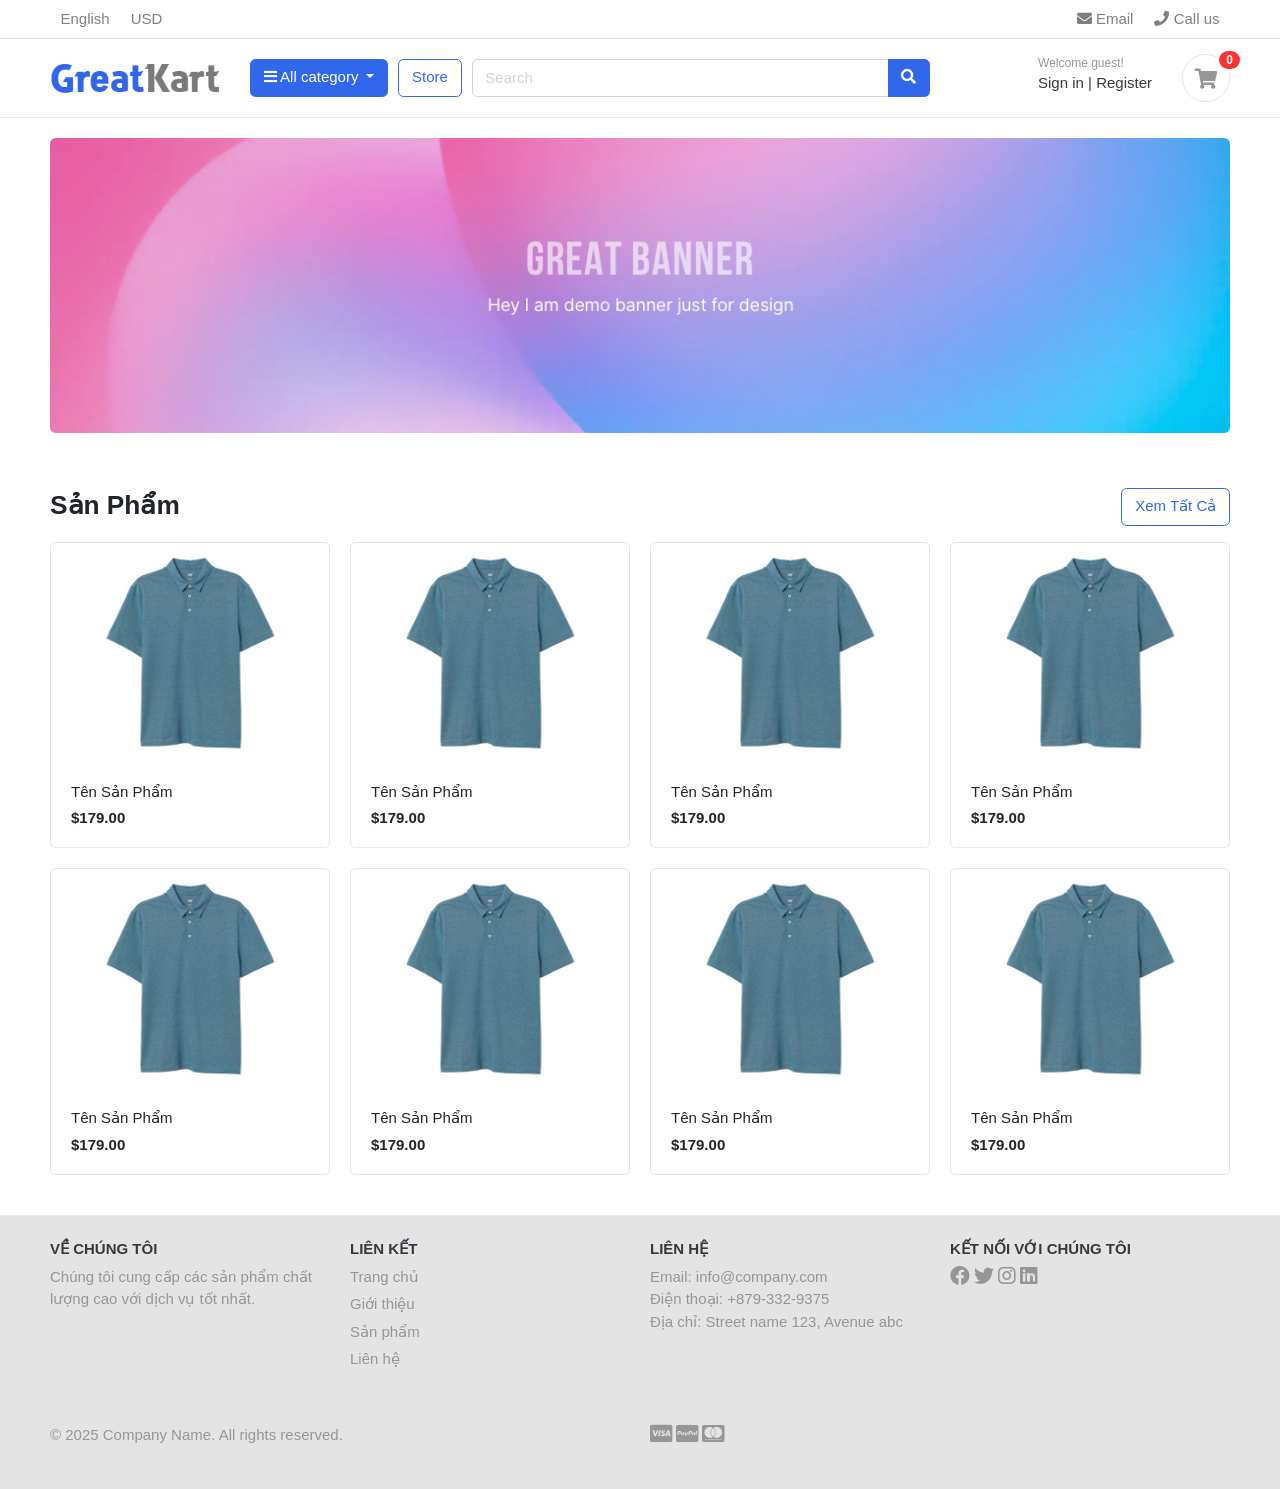
==== view-danh/index.html @ 24625db9 "1" ====
<!DOCTYPE HTML>
<html lang="en">
<head>
<meta charset="utf-8">
<meta http-equiv="pragma" content="no-cache" />
<meta http-equiv="cache-control" content="max-age=604800" />
<meta name="viewport" content="width=device-width, initial-scale=1, shrink-to-fit=no">

<title>GreatKart | One of the Biggest Online Shopping Platform</title>

<link href="images/favicon.ico" rel="shortcut icon" type="image/x-icon">

<!-- jQuery -->
<script src="js/jquery-2.0.0.min.js" type="text/javascript"></script>

<!-- Bootstrap4 files-->
<script src="js/bootstrap.bundle.min.js" type="text/javascript"></script>
<link href="css/bootstrap.css" rel="stylesheet" type="text/css"/>

<!-- Font awesome 5 -->
<link href="fonts/fontawesome/css/all.min.css" type="text/css" rel="stylesheet">

<!-- custom style -->
<link href="css/ui.css" rel="stylesheet" type="text/css"/>
<link href="css/responsive.css" rel="stylesheet" media="only screen and (max-width: 1200px)" />

<!-- custom javascript -->
<script src="js/script.js" type="text/javascript"></script>

<script type="text/javascript">
/// some script

// jquery ready start
$(document).ready(function() {
	// jQuery code

}); 
// jquery end
</script>

</head>
<body>


<header class="section-header">
<nav class="navbar p-md-0 navbar-expand-sm navbar-light border-bottom">
<div class="container">
  <button class="navbar-toggler" type="button" data-toggle="collapse" data-target="#navbarTop4" aria-controls="navbarNav" aria-expanded="false" aria-label="Toggle navigation">
    <span class="navbar-toggler-icon"></span>
  </button>
  <div class="collapse navbar-collapse" id="navbarTop4">
    <ul class="navbar-nav mr-auto">
    	<li class="nav-item dropdown">
		 	<a href="#" class="nav-link">   English </a>
		    
		</li>
		<li class="nav-item dropdown">
			<a href="#" class="nav-link"> USD </a>
		</li>
    </ul>
    <ul class="navbar-nav">
		<li><a href="#" class="nav-link"> <i class="fa fa-envelope"></i> Email </a></li>
		<li><a href="#" class="nav-link"> <i class="fa fa-phone"></i> Call us </a></li>
	</ul> <!-- list-inline //  -->
  </div> <!-- navbar-collapse .// -->
</div> <!-- container //  -->
</nav>

<section class="header-main border-bottom">
	<div class="container">
<div class="row align-items-center">
	<div class="col-lg-2 col-md-3 col-6">
		<a href="./" class="brand-wrap">
			<img class="logo" src="./images/logo.png">
		</a> <!-- brand-wrap.// -->
	</div>
	<div class="col-lg col-sm col-md col-6 flex-grow-0">
		<div class="category-wrap dropdown d-inline-block float-right">
			<button type="button" class="btn btn-primary dropdown-toggle" data-toggle="dropdown"> 
				<i class="fa fa-bars"></i> All category 
			</button>
			<div class="dropdown-menu">
				<a class="dropdown-item" href="#">Machinery / Mechanical Parts / Tools </a>
				<a class="dropdown-item" href="#">Consumer Electronics / Home Appliances </a>
				<a class="dropdown-item" href="#">Auto / Transportation</a>
				<a class="dropdown-item" href="#">Apparel / Textiles / Timepieces </a>
				<a class="dropdown-item" href="#">Home & Garden / Construction / Lights </a>
				<a class="dropdown-item" href="#">Beauty & Personal Care / Health </a> 
			</div>
		</div>  <!-- category-wrap.// -->
	</div> <!-- col.// -->
	<a href="./store.html" class="btn btn-outline-primary">Store</a>
	<div class="col-lg  col-md-6 col-sm-12 col">
		<form action="#" class="search">
			<div class="input-group w-100">
			    <input type="text" class="form-control" style="width:60%;" placeholder="Search">
			    
			    <div class="input-group-append">
			      <button class="btn btn-primary" type="submit">
			        <i class="fa fa-search"></i>
			      </button>
			    </div>
		    </div>
		</form> <!-- search-wrap .end// -->
	</div> <!-- col.// -->
	<div class="col-lg-3 col-sm-6 col-8 order-2 order-lg-3">
				<div class="d-flex justify-content-end mb-3 mb-lg-0">
					<div class="widget-header">
						<small class="title text-muted">Welcome guest!</small>
						<div> 
							<a href="./signin.html">Sign in</a> <span class="dark-transp"> | </span>
							<a href="./register.html"> Register</a>
						</div>
					</div>
					<a href="./cart.html" class="widget-header pl-3 ml-3">
						<div class="icon icon-sm rounded-circle border"><i class="fa fa-shopping-cart"></i></div>
						<span class="badge badge-pill badge-danger notify">0</span>
					</a>
				</div> <!-- widgets-wrap.// -->
			</div> <!-- col.// -->
</div> <!-- row.// -->
	</div> <!-- container.// -->
</section> <!-- header-main .// -->




</header> <!-- section-header.// -->


<!-- ========================= SECTION MAIN ========================= -->
<section class="section-intro padding-y-sm">
<div class="container">

<div class="intro-banner-wrap">
	<img src="images/banners/1.jpg" class="img-fluid rounded">
</div>

</div> <!-- container //  -->
</section>
<!-- ========================= SECTION MAIN END// ========================= -->

<!-- ========================= SECTION  ========================= -->
<section class="section-name padding-y-sm">
<div class="container">

<header class="section-heading">
	<a href="./store.html" class="btn btn-outline-primary float-right">Xem Tất Cả</a>
	<h3 class="section-title">Sản Phẩm</h3>
</header><!-- sect-heading -->

	
<div class="row">
	<div class="col-md-3">
		<div class="card card-product-grid">
			<a href="./product-detail.html" class="img-wrap"> <img src="images/items/1.jpg"> </a>
			<figcaption class="info-wrap">
				<a href="./product-detail.html" class="title">Tên Sản Phẩm</a>
				<div class="price mt-1">$179.00</div> <!-- price-wrap.// -->
			</figcaption>
		</div>
	</div> <!-- col.// -->
	<div class="col-md-3">
		<div class="card card-product-grid">
			<a href="./product-detail.html" class="img-wrap"> <img src="images/items/1.jpg"> </a>
			<figcaption class="info-wrap">
				<a href="./product-detail.html" class="title">Tên Sản Phẩm</a>
				<div class="price mt-1">$179.00</div> <!-- price-wrap.// -->
			</figcaption>
		</div>
	</div> <!-- col.// -->
	<div class="col-md-3">
		<div class="card card-product-grid">
			<a href="./product-detail.html" class="img-wrap"> <img src="images/items/1.jpg"> </a>
			<figcaption class="info-wrap">
				<a href="./product-detail.html" class="title">Tên Sản Phẩm</a>
				<div class="price mt-1">$179.00</div> <!-- price-wrap.// -->
			</figcaption>
		</div>
	</div> <!-- col.// -->
	<div class="col-md-3">
		<div class="card card-product-grid">
			<a href="./product-detail.html" class="img-wrap"> <img src="images/items/1.jpg"> </a>
			<figcaption class="info-wrap">
				<a href="./product-detail.html" class="title">Tên Sản Phẩm</a>
				<div class="price mt-1">$179.00</div> <!-- price-wrap.// -->
			</figcaption>
		</div>
	</div> <!-- col.// -->
	<div class="col-md-3">
		<div class="card card-product-grid">
			<a href="./product-detail.html" class="img-wrap"> <img src="images/items/1.jpg"> </a>
			<figcaption class="info-wrap">
				<a href="./product-detail.html" class="title">Tên Sản Phẩm</a>
				<div class="price mt-1">$179.00</div> <!-- price-wrap.// -->
			</figcaption>
		</div>
	</div> <!-- col.// -->
	<div class="col-md-3">
		<div class="card card-product-grid">
			<a href="./product-detail.html" class="img-wrap"> <img src="images/items/1.jpg"> </a>
			<figcaption class="info-wrap">
				<a href="./product-detail.html" class="title">Tên Sản Phẩm</a>
				<div class="price mt-1">$179.00</div> <!-- price-wrap.// -->
			</figcaption>
		</div>
	</div> <!-- col.// -->
	<div class="col-md-3">
		<div class="card card-product-grid">
			<a href="./product-detail.html" class="img-wrap"> <img src="images/items/1.jpg"> </a>
			<figcaption class="info-wrap">
				<a href="./product-detail.html" class="title">Tên Sản Phẩm</a>
				<div class="price mt-1">$179.00</div> <!-- price-wrap.// -->
			</figcaption>
		</div>
	</div> <!-- col.// -->
	<div class="col-md-3">
		<div class="card card-product-grid">
			<a href="./product-detail.html" class="img-wrap"> <img src="images/items/1.jpg"> </a>
			<figcaption class="info-wrap">
				<a href="./product-detail.html" class="title">Tên Sản Phẩm</a>
				<div class="price mt-1">$179.00</div> <!-- price-wrap.// -->
			</figcaption>
		</div>
	</div> <!-- col.// -->
</div> <!-- row.// -->

</div><!-- container // -->
</section>
<!-- ========================= SECTION  END// ========================= -->
<!-- ========================= FOOTER ========================= -->
	<footer class="section-footer border-top bg-light py-4">
    <div class="container">
        <div class="row">
            <!-- Cột giới thiệu -->
            <div class="col-md-3">
                <h6 class="text-uppercase">Về chúng tôi</h6>
                <p class="text-muted">Chúng tôi cung cấp các sản phẩm chất lượng cao với dịch vụ tốt nhất.</p>
            </div>
            <!-- Cột liên kết -->
            <div class="col-md-3">
                <h6 class="text-uppercase">Liên kết</h6>
                <ul class="list-unstyled">
                    <li><a href="#" class="text-muted">Trang chủ</a></li>
                    <li><a href="#" class="text-muted">Giới thiệu</a></li>
                    <li><a href="#" class="text-muted">Sản phẩm</a></li>
                    <li><a href="#" class="text-muted">Liên hệ</a></li>
                </ul>
            </div>
            <!-- Cột liên hệ -->
            <div class="col-md-3">
                <h6 class="text-uppercase">Liên hệ</h6>
                <p class="text-muted">
                    Email: info@company.com <br>
                    Điện thoại: +879-332-9375 <br>
                    Địa chỉ: Street name 123, Avenue abc
                </p>
            </div>
            <!-- Cột mạng xã hội -->
            <div class="col-md-3">
                <h6 class="text-uppercase">Kết nối với chúng tôi</h6>
                <a href="#" class="text-muted me-3"><i class="fab fa-facebook fa-lg"></i></a>
                <a href="#" class="text-muted me-3"><i class="fab fa-twitter fa-lg"></i></a>
                <a href="#" class="text-muted me-3"><i class="fab fa-instagram fa-lg"></i></a>
                <a href="#" class="text-muted"><i class="fab fa-linkedin fa-lg"></i></a>
            </div>
        </div>

        <section class="footer-bottom border-top row mt-4 pt-3">
            <div class="col-md-6">
                <p class="text-muted mb-0"> &copy; 2025 Company Name. All rights reserved. </p>
            </div>
            <div class="col-md-6 text-md-end text-muted">
                <i class="fab fa-lg fa-cc-visa"></i>
                <i class="fab fa-lg fa-cc-paypal"></i>
                <i class="fab fa-lg fa-cc-mastercard"></i>
            </div>
        </section>
    </div>
</footer>

<!-- ========================= FOOTER END // ========================= -->

</body>
</html>
---- view-danh/css/ui.css ----
@charset "UTF-8";
/* ==== BASE STYLES ====*/
/* ==================== GLOBAL STYLES ======================= */
@import url("https://rsms.me/inter/inter.css");
html {
  font-family: "Inter", sans-serif;
  font-size: 15px;
}

/* ========================
INCLUDE STYLES AND COMPONENTS
===================== */
/* ================== HELPERS  =================== */
a:hover {
  text-decoration: none;
}

.img-wrap {
  text-align: center;
  display: block;
}
.img-wrap img {
  max-width: 100%;
}

.icon-wrap {
  text-align: center;
  display: inline-block;
}

.price-wrap {
  letter-spacing: -0.7px;
}

.content-body {
  flex: 1 1 auto;
  padding: 2rem 2.3rem;
}

/* =================  DEFINED VARIABLES =================== */
.icon-xs, .icon-sm, .icon-md, .icon-lg {
  display: inline-block;
  text-align: center;
  flex-shrink: 0;
  flex-grow: 0;
}

.icon-xs {
  width: 32px;
  height: 32px;
  line-height: 32px !important;
  font-size: 16px;
}

.icon-sm {
  width: 48px;
  height: 48px;
  line-height: 48px !important;
  font-size: 20px;
}

.icon-md {
  width: 60px;
  height: 60px;
  line-height: 60px !important;
  font-size: 28px;
}

.icon-lg {
  width: 96px;
  height: 96px;
  line-height: 96px !important;
  font-size: 42px;
}

.img-xs, .img-sm, .img-md, .img-lg {
  -o-object-fit: cover;
     object-fit: cover;
  flex-shrink: 0;
  flex-grow: 0;
}

.img-xs {
  width: 40px;
  height: 40px;
}

.img-sm {
  width: 80px;
  height: 80px;
}

.img-md {
  width: 140px;
  height: 140px;
}

.img-lg {
  width: 250px;
  height: 250px;
}

.center-xy {
  top: 50%;
  left: 50%;
  position: absolute;
  transform: translate(-50%, -50%);
}

.center-y {
  top: 50%;
  position: absolute;
  transform: translateY(-50%);
}

.center-x {
  left: 50%;
  position: absolute;
  transform: translateX(-50%);
}

.vh-100 {
  height: 100vh;
}

.overflow-h {
  overflow: hidden;
}

.flip-h {
  transform: scaleX(-1);
}

.opacity {
  opacity: 0.5;
}

[class*=hover-] {
  transition: 0.5s;
}

.hover-bg:hover {
  background: #3167eb;
  /* For browsers that do not support gradients */
  /* For Safari 5.1 to 6.0 */
  /* For Opera 11.1 to 12.0 */
  /* For Firefox 3.6 to 15 */
  background: linear-gradient(to bottom right, #3167eb, #3167eb);
  /* Standard syntax */
  transition: 0.5s;
}

.hover-zoom:hover {
  transition: 0.5s;
  transform: scaleX(1);
}

/* ============== spacing ============== */
.padding-y {
  padding-top: 40px;
  padding-bottom: 40px;
}

.padding-top {
  padding-top: 40px;
}

.padding-bottom {
  padding-bottom: 40px;
}

.padding-y-lg {
  padding-top: 80px;
  padding-bottom: 80px;
}

.padding-top-lg {
  padding-top: 80px;
}

.padding-bottom-lg {
  padding-bottom: 80px;
}

.padding-y-sm {
  padding-top: 20px;
  padding-bottom: 20px;
}

.padding-top-sm {
  padding-top: 20px;
}

.padding-bottom-sm {
  padding-bottom: 20px;
}

.relative {
  position: relative;
}

.absolute {
  position: absolute;
}

var {
  font-style: normal;
}

figure {
  margin-bottom: 0;
}

.form-noborder input, .form-noborder select, .form-noborder .btn {
  border: 0;
}
.form-noborder select.form-control-lg:not([size]):not([multiple]) {
  height: 2.875rem;
}

/* all clearfix */
article:after,
.form-group:after {
  display: block;
  clear: both;
  content: "";
}

/* -------------------- small grid gutter --------------------- */
.row-sm {
  margin-right: -7px;
  margin-left: -7px;
  display: flex;
  flex-wrap: wrap;
}

.row-sm > [class^=col] {
  padding-left: 7px;
  padding-right: 7px;
}

.bg {
  background-color: #f8f9fa;
}

.bg-white {
  background-color: #fff;
}

.bg-orange {
  background-color: #ff9017;
}

.bg-green {
  background-color: #00b517;
}

.bg-blue {
  background-color: #3167eb;
}

.bg-red {
  background-color: #fa3434;
}

.bg-gradient-blue {
  background: rgba(33, 37, 41, 0.4);
  /* For browsers that do not support gradients */
  /* For Safari 5.1 to 6.0 */
  /* For Opera 11.1 to 12.0 */
  /* For Firefox 3.6 to 15 */
  background: linear-gradient(to bottom right, rgba(49, 103, 235, 0.9), rgba(33, 37, 41, 0.4));
  /* Standard syntax */
  transition: 0.5s;
}

.bg-gradient-green {
  background: rgba(33, 37, 41, 0.4);
  /* For browsers that do not support gradients */
  /* For Safari 5.1 to 6.0 */
  /* For Opera 11.1 to 12.0 */
  /* For Firefox 3.6 to 15 */
  background: linear-gradient(to bottom right, rgba(0, 181, 23, 0.9), rgba(33, 37, 41, 0.4));
  /* Standard syntax */
  transition: 0.5s;
}

.bg-gradient-orange {
  background: rgba(33, 37, 41, 0.4);
  /* For browsers that do not support gradients */
  /* For Safari 5.1 to 6.0 */
  /* For Opera 11.1 to 12.0 */
  /* For Firefox 3.6 to 15 */
  background: linear-gradient(to bottom right, rgba(255, 144, 23, 0.9), rgba(33, 37, 41, 0.4));
  /* Standard syntax */
  transition: 0.5s;
}

.bg-gradient-red {
  background: rgba(33, 37, 41, 0.4);
  /* For browsers that do not support gradients */
  /* For Safari 5.1 to 6.0 */
  /* For Opera 11.1 to 12.0 */
  /* For Firefox 3.6 to 15 */
  background: linear-gradient(to bottom right, rgba(250, 52, 52, 0.9), rgba(33, 37, 41, 0.4));
  /* Standard syntax */
  transition: 0.5s;
}

.bg-gradient-pink {
  background: rgba(33, 37, 41, 0.4);
  /* For browsers that do not support gradients */
  /* For Safari 5.1 to 6.0 */
  /* For Opera 11.1 to 12.0 */
  /* For Firefox 3.6 to 15 */
  background: linear-gradient(to bottom right, rgba(232, 62, 140, 0.9), rgba(33, 37, 41, 0.4));
  /* Standard syntax */
  transition: 0.5s;
}

.bg-pattern {
  background-image: url(../images/banners/bg-pattern.svg), linear-gradient(135deg, #3167eb, #545454);
  background-size: cover, auto;
  background-repeat: no-repeat, repeat;
  background-position: 0px 0px, 50% 50%;
}

.bg-img {
  overflow: hidden;
  background-color: #ddd;
  background-image: linear-gradient(135deg, rgba(49, 103, 235, 0.8), rgba(84, 84, 84, 0.9)), url("../images/banners/bg-cpu.jpg");
  background-position: 0px 0px, 50% 50%;
  background-size: auto cover;
}

.overlay-gradient {
  position: relative;
}
.overlay-gradient:before {
  position: absolute;
  content: "";
  display: block;
  top: 0;
  left: 0;
  right: 0;
  bottom: 0;
  opacity: 0.6;
  transition: 0.5s;
  background: aqua;
  /* For browsers that do not support gradients */
  /* For Safari 5.1 to 6.0 */
  /* For Opera 11.1 to 12.0 */
  /* For Firefox 3.6 to 15 */
  background: linear-gradient(to bottom right, #3167eb, aqua);
  /* Standard syntax */
}
.overlay-gradient:hover:before {
  opacity: 0.9;
}

/* --------------------- titles ---------------------- */
.section-heading {
  margin-bottom: 20px;
  margin-top: 15px;
}

.section-title {
  color: #212529;
}

.title-text {
  margin-top: 30px;
  margin-bottom: 10px;
  font-weight: bold;
  color: #212529;
}

.title-page {
  color: #212529;
}

.text-lg {
  font-size: 1.3rem;
}

.b {
  font-weight: 600;
}

.white {
  color: #fff;
}

.dark {
  color: #212529;
}

.black {
  color: #000;
}

p:last-child {
  margin-bottom: 0;
}

/* ==================  title helpers ================ */
.rtl {
  direction: rtl;
}

.ltr {
  direction: ltr;
}

/* ================== SECTIONS =================== */
/* ================== header main ==================  */
.header-top-light .nav-link {
  color: #969696;
}
.header-top-light .nav-link:hover {
  color: #212529;
}

.header-main {
  position: relative;
  padding-top: 1rem;
  padding-bottom: 1rem;
}

.brand-wrap .logo, .navbar-brand .logo {
  margin-right: 7px;
  max-height: 42px;
  display: inline-block;
}

.navbar-main .nav-link {
  font-weight: 500;
  color: #1c1c1c;
}
.navbar-main .nav-link:hover {
  color: #666;
}

.widget-header {
  display: inline-block;
  vertical-align: middle;
  position: relative;
}
.widget-header a {
  color: #343a40;
}
.widget-header a:hover {
  color: #3167eb;
}
.widget-header i {
  color: #969696;
}
.widget-header form {
  min-width: 280px;
}
.widget-header .title {
  display: block;
}
.widget-header .notify {
  position: absolute;
  top: -3px;
  right: -10px;
}
.widget-header:hover i {
  color: #3167eb;
}

/* desktop only */
/* desktop only .end */
/* ================ SECTION-FOOTER ==================  */
.section-footer ul li {
  margin-bottom: 5px;
}
.section-footer ul a {
  color: inherit;
}
.section-footer ul a:hover {
  color: #3167eb;
}
.section-footer .logo-footer {
  height: 40px;
}
.section-footer .title {
  font-weight: 600;
  margin-bottom: 16px;
  color: #212529;
}

.footer-bottom {
  padding-top: 20px;
  padding-bottom: 20px;
}

.footer-copyright {
  padding-top: 20px;
  padding-bottom: 20px;
}

/* ================== COMPONENTS =================== */
/* ================ OWL SLIDER BANNER ================ */
.slider-banner-owl .owl-nav .owl-prev, .slider-banner-owl .owl-nav .owl-next {
  padding: 16px 7px;
  color: #FFF;
  display: inline-block;
  background-color: rgba(0, 0, 0, 0.3);
  position: absolute;
  z-index: 9;
  position: absolute;
}
.slider-banner-owl .owl-nav .owl-prev {
  left: 0;
}
.slider-banner-owl .owl-nav .owl-next {
  right: 0;
}
.slider-banner-owl .item-slide img {
  width: 100%;
  -o-object-fit: cover;
     object-fit: cover;
}

.slider-banner-slick .slick-prev, .slider-banner-slick .slick-next {
  padding: 18px 7px;
  color: #FFF;
  display: inline-block;
  background-color: rgba(0, 0, 0, 0.3);
  position: absolute;
  z-index: 9;
  position: absolute;
}
.slider-banner-slick .slick-prev:before, .slider-banner-slick .slick-next:before {
  display: none;
}
.slider-banner-slick .slick-prev {
  left: 0;
}
.slider-banner-slick .slick-next {
  right: 0;
}
.slider-banner-slick .item-slide img {
  min-width: 100%;
  min-height: 100%;
  -o-object-fit: cover;
     object-fit: cover;
}

.btn-facebook {
  background-color: #405D9D;
  color: #fff;
}
.btn-facebook:hover {
  color: #fff;
}

.btn-instagram {
  background-color: #E52D27;
  color: #fff;
}
.btn-instagram:hover {
  color: #fff;
}

.btn-youtube {
  background-color: #C8046C;
  color: #fff;
}
.btn-youtube:hover {
  color: #fff;
}

.btn-twitter {
  background-color: #42AEEC;
  color: #fff;
}
.btn-twitter:hover {
  color: #fff;
}

.btn-google {
  background-color: #ff7575;
  color: #fff;
}
.btn-google:hover {
  color: #fff;
}

.btn-icon {
  width: calc(1.5em + 0.9rem + 2px);
  text-align: center;
  padding-left: 0;
  padding-right: 0;
}
.btn-icon i {
  line-height: 1;
}

.btn-light {
  background-color: #fff;
  border-color: #e4e4e4;
}
.btn-light i {
  color: #969696;
}
.btn-light:hover {
  background-color: #fff;
  border-color: #989898;
}

.btn .text + i {
  margin-left: 10px;
}
.btn i + .text {
  margin-left: 10px;
}

.itemside {
  position: relative;
  display: flex;
  width: 100%;
}
.itemside .aside {
  position: relative;
  flex-shrink: 0;
}
.itemside .info {
  padding-left: 15px;
  padding-right: 7px;
}
.itemside p {
  margin-bottom: 0;
}
.itemside .title {
  display: block;
  margin-bottom: 5px;
  color: #212529;
}
.itemside a.title:hover {
  color: #3167eb;
}

a.itemside {
  color: initial;
}

.items-bordered-wrap .itemside:not(:last-child) {
  border-bottom: 1px solid #e4e4e4;
  padding-bottom: 10px;
  margin-bottom: 10px;
}

.itemlist {
  padding: 20px;
  border-bottom: 1px solid #eee;
}

.list-inline {
  margin-bottom: 0;
}

.list-inline-item {
  vertical-align: middle;
}

/* --------- description list --------*/
dl[class=row] {
  margin-bottom: 0;
}
[class*=dlist-] {
  margin-bottom: 5px;
}
[class*=dlist-] dd {
  margin-bottom: 0;
}

.dlist-inline dt, .dlist-inline dd {
  display: inline-block;
}

.dlist-align {
  display: flex;
}
.dlist-align dt {
  width: 150px;
  word-wrap: break-word;
  font-weight: normal;
}
.dlist-align dd {
  flex-grow: 1;
}

/* -------------------- list.row--------------------- */
ul.row, ul.row-sm {
  list-style: none;
  padding: 0;
}

/* ================= lists ================= */
[class*=list-] li:after {
  visibility: hidden;
  display: block;
  content: "";
  overflow: hidden;
  height: 0;
  clear: both;
}

.list-icon {
  list-style: none;
  padding-left: 0;
}
.list-icon li {
  margin-bottom: 7px;
  position: relative;
  padding-left: 30px;
}
.list-icon .icon {
  width: 22px;
  margin-right: 15px;
  vertical-align: middle;
  text-align: center;
  color: #545454;
  position: absolute;
  top: 3px;
  left: 0;
}
.list-icon span {
  vertical-align: middle;
}

.list-bullet, .list-dots {
  list-style: none;
  padding-left: 0;
}
.list-bullet li, .list-dots li {
  margin-bottom: 5px;
  position: relative;
  padding-left: 15px;
}
.list-bullet li::before, .list-dots li::before {
  content: " ";
  position: absolute;
  top: 8px;
  left: 0;
  width: 7px;
  border-radius: 100%;
  height: 7px;
  background: #ced4da;
}

.list-check {
  padding-left: 0;
  list-style: none;
}
.list-check > li {
  position: relative;
  padding-left: 24px;
  margin-bottom: 7px;
}
.list-check > li::before {
  font-family: "Font Awesome 5 Free";
  font-weight: 900;
  font-size: 12px;
  color: #00b517;
  position: absolute;
  top: 2px;
  left: 0;
  content: "";
}

.list-normal {
  list-style: none;
  padding-left: 0;
}
.list-normal li {
  padding-left: 1em;
  margin-bottom: 7px;
}
.list-normal li:before {
  content: "•";
  color: #3167eb;
  display: inline-block;
  width: 1em;
  margin-left: -1em;
}

.list-menu {
  list-style: none;
  margin: 0;
  padding-left: 0;
}
.list-menu li {
  margin-bottom: 5px;
}
.list-menu a {
  color: #343a40;
}
.list-menu a:hover {
  color: #3167eb;
}

.cols-two {
  -moz-column-count: 2;
       column-count: 2;
}

.cols-three {
  -moz-column-count: 3;
       column-count: 3;
}

.cols-four {
  -moz-column-count: 4;
       column-count: 4;
}

/* IF CARD IS LINKED */
a[class*=card] {
  color: initial;
}
a[class*=card]:hover .title {
  color: #3167eb;
}

/* BASE STYLE FOR PRODUCT ITEM */
[class*=card-product] a.title {
  color: #212529;
  display: block;
}
[class*=card-product] a.title:hover {
  color: #3167eb;
}
[class*=card-product] .badge {
  top: 10px;
  left: 10px;
  position: absolute;
}
[class*=card-product] p {
  margin-bottom: 0;
}
[class*=card-product] .img-wrap {
  overflow: hidden;
  position: relative;
}
[class*=card-product] .img-wrap img {
  height: 100%;
  max-width: 100%;
  width: auto;
  display: inline-block;
  -o-object-fit: cover;
     object-fit: cover;
}

/* GRID STYLE PRODUCT ITEM */
.card-product-grid {
  margin-bottom: 20px;
}
.card-product-grid .img-wrap {
  border-radius: 0.2rem 0.2rem 0 0;
  height: 220px;
}
.card-product-grid .info-wrap {
  overflow: hidden;
  padding: 18px 20px;
}
.card-product-grid .bottom-wrap {
  padding: 18px;
  border-top: 1px solid #e4e4e4;
}
.card-product-grid .topbar {
  position: absolute;
  top: 0;
  width: 100%;
  z-index: 10;
  left: 0;
  text-align: initial;
  padding: 10px 15px;
}
.card-product-grid .topbar a {
  color: #ccc;
}
.card-product-grid .topbar a:hover {
  color: #3167eb;
}
.card-product-grid .fix-height {
  height: 80px;
  overflow: hidden;
}
.card-product-grid .btn-overlay {
  transition: 0.5s;
  opacity: 0;
  left: 0;
  bottom: 0;
  color: #fff;
  width: 100%;
  padding: 5px 0;
  text-align: center;
  position: absolute;
  background: rgba(0, 0, 0, 0.5);
}
.card-product-grid:hover .btn-overlay {
  opacity: 1;
}
.card-product-grid:hover {
  box-shadow: 0 4px 15px rgba(153, 153, 153, 0.3);
  transition: 0.3s;
}

.item-slide .card-product-grid {
  margin-bottom: 0;
}

/* LARGE LIST STYLE PRODUCT ITEM */
.card-product-list {
  margin-bottom: 20px;
}
.card-product-list .img-wrap {
  height: 220px;
  border-radius: 0.37rem 0 0 0.37rem;
}
.card-product-list .info-main {
  padding: 1.5rem 1rem;
}
.card-product-list .info-aside {
  padding: 1.5rem 1rem;
  border-left: 1px solid #e4e4e4;
  height: 100%;
}

.card-sm .img-wrap {
  height: 160px;
}

.card-lg .img-wrap {
  height: 280px;
}

.card-banner {
  display: flex;
  position: relative;
  overflow: hidden;
  background-color: #fff;
  background-size: cover;
  background-position: center center;
  border-radius: 0.37rem;
}
.card-banner .card-body {
  background-size: cover;
  position: relative;
  z-index: 10;
}
.card-banner .caption {
  background-color: rgba(0, 0, 0, 0.65);
  z-index: 10;
  padding: 1.25rem;
  color: #fff;
}
.card-banner .caption.bottom {
  bottom: 0;
  left: 0;
  position: absolute;
  width: 100%;
}
.card-banner .caption.top {
  top: 0;
  left: 0;
  position: absolute;
  width: 100%;
}
.card-banner .caption.left {
  top: 0;
  left: 0;
  bottom: 0;
  position: absolute;
}
.card-banner .text-bottom {
  position: absolute;
  left: 0;
  bottom: 0;
  left: 0;
  z-index: 10;
  width: 100%;
  padding: 7px 20px;
  padding-top: 30px;
  border-radius: 0 0 0.37rem 0.37rem;
  background: linear-gradient(to bottom, rgba(0, 0, 0, 0) 0%, rgba(0, 0, 0, 0.8) 100%);
  color: #fff;
}
.card-banner .img-bg {
  position: absolute;
  right: 0;
  bottom: 0;
  mix-blend-mode: multiply;
  max-width: 100%;
}

.card .img-wrap {
  overflow: hidden;
}

.icontext {
  display: inline-flex;
  align-items: center;
  vertical-align: middle;
}
.icontext p {
  margin-bottom: 0;
}
.icontext .text {
  width: 100%;
  line-height: 1.2;
}
.icontext .icon {
  position: relative;
  margin-right: 10px;
  flex-shrink: 0;
  flex-grow: 0;
}
.icontext .title {
  display: block;
  margin-bottom: 0;
}

.tag {
  display: inline-block;
  padding: 3px 7px;
  background: #f2f2f2;
  border: 1px solid #eee;
  border-radius: 3px;
  margin-top: 4px;
  margin-right: 2px;
  font-size: 85%;
}

.item-logo {
  margin-bottom: 20px;
  text-align: center;
}
.item-logo img {
  max-height: 65px;
}

.notify {
  position: absolute;
  top: -4px;
  right: -10px;
  display: inline-block;
  padding: 0.25em 0.6em;
  font-size: 12px;
  line-height: 1;
  text-align: center;
  border-radius: 3rem;
  color: #fff;
  background-color: #fa3434;
}

.price {
  font-weight: 600;
  color: #212529;
}

.price-old {
  color: #969696;
  margin-left: 3px;
  font-size: 85%;
}

.icon-control {
  margin-top: 5px;
  float: right;
  font-size: 80%;
}

.card-header .title {
  margin-bottom: 0;
  line-height: 1.5;
}

.filter-group {
  border-bottom: 1px solid #e4e4e4;
}
.filter-group .card-header {
  border-bottom: 0;
}
.filter-group:last-child {
  border-bottom: 0;
}

/* ====================== block ==================== */
.box {
  padding: 18px;
  background: #fff;
  border-radius: 0.37rem;
  border: 1px solid #e4e4e4;
}
.box img {
  max-width: 100%;
}

/* ================= RATINGS ============== */
.label-rating {
  margin-left: 7px;
  display: inline-block;
  vertical-align: middle;
}

/* rating-list */
.rating-stars {
  display: inline-block;
  vertical-align: middle;
  list-style: none;
  margin: 0;
  padding: 0;
  position: relative;
  white-space: nowrap;
  clear: both;
}
.rating-stars i {
  font-size: 14px;
  color: #ccc;
  display: inline;
}
.rating-stars img {
  height: 14px;
  max-width: none;
}
.rating-stars li {
  display: block;
  text-overflow: clip;
  white-space: nowrap;
  z-index: 1;
}
.rating-stars li.stars-active {
  z-index: 2;
  position: absolute;
  top: 0;
  left: 0;
  overflow: hidden;
}
.rating-stars li.stars-active i {
  color: orange;
}
.rating-stars.stars-lg img {
  height: 20px;
  max-width: none;
}

/* ================= TRACKING ============== */
.tracking-wrap {
  position: relative;
  background-color: #ddd;
  height: 7px;
  display: flex;
  margin-bottom: 60px;
  margin-top: 50px;
}
.tracking-wrap .step {
  flex-grow: 1;
  width: 25%;
  margin-top: -18px;
  text-align: center;
  position: relative;
}
.tracking-wrap .step::before {
  height: 7px;
  position: absolute;
  content: "";
  width: 100%;
  left: 0;
  top: 18px;
}
.tracking-wrap .icon {
  display: inline-block;
  width: 40px;
  height: 40px;
  line-height: 40px;
  position: relative;
  border-radius: 100%;
  background: #ddd;
}
.tracking-wrap .text {
  display: block;
  margin-top: 7px;
}
.tracking-wrap .step.active .icon {
  background: #3167eb;
  color: #fff;
}
.tracking-wrap .step.active .text {
  font-weight: 400;
  color: #000;
}
.tracking-wrap .step.active:before {
  background: #3167eb;
}

.menu-category {
  margin: 0;
  padding: 0;
}
.menu-category li {
  position: relative;
  display: block;
  border-bottom: 1px solid #e4e4e4;
}
.menu-category li:last-child {
  border-bottom: 0;
}
.menu-category a {
  color: #212529;
}
.menu-category > li > a {
  display: block;
  padding: 10px 18px;
}
.menu-category .submenu {
  display: none;
  margin: 0;
  padding: 0;
  box-shadow: 5px 5px 15px rgba(0, 0, 0, 0.2);
  z-index: 20;
  position: absolute;
  left: 100%;
  top: 0;
  width: 250px;
  background: #fff;
}
.menu-category .submenu li {
  list-style: none;
}
.menu-category .submenu li a {
  padding: 10px 16px;
  display: block;
}
.menu-category li:hover {
  background: #f8f9fa;
  transition: all 0.3s;
}
.menu-category li:hover .submenu {
  display: block;
  margin-left: 0px;
}
.menu-category .has-submenu > a:after {
  content: "›";
  font-size: 24px;
  color: #999;
  line-height: 18px;
  font-weight: bold;
  float: right;
}

.form-inline input[type=number] {
  max-width: 100px;
}

.input-spinner {
  width: 125px;
  flex-wrap: nowrap;
  display: inline-flex;
  vertical-align: middle;
}
.input-spinner input.form-control {
  text-align: center;
  max-width: 46px;
  font-weight: bold;
  flex-basis: 46px;
  border-color: #e4e4e4;
  flex-grow: 0;
}
.input-spinner .btn {
  width: 42px;
  text-align: center;
  padding-left: 0.5rem;
  padding-right: 0.5rem;
}

.checkbox-btn {
  position: relative;
}
.checkbox-btn input {
  position: absolute;
  z-index: -1;
  opacity: 0;
}
.checkbox-btn input:checked ~ .btn {
  border-color: #3167eb;
  background-color: #3167eb;
  color: #fff;
}

.btn-check {
  position: relative;
  display: inline-block;
  border: 2px solid #dee2e6;
  transition: 0s !important;
}
.btn-check input {
  position: absolute;
  z-index: -1;
  opacity: 0;
}
.btn-check input:checked ~ .btn {
  border-color: #3167eb;
  background-color: #3167eb;
  color: #fff;
}
.btn-check:hover:not(.active) {
  border-color: #bbb;
}

.js-check {
  position: relative;
}
.js-check .title {
  margin-left: 22px;
}
.js-check input {
  position: absolute;
  top: 21px;
  left: 18px;
}
.js-check.active {
  border-color: #3167eb;
}
.js-check:hover:not(.active) {
  border-color: #ccc;
}

.js-check.box {
  width: 100%;
  border-width: 3px;
}

.card-header .form-check {
  margin-bottom: 0;
  padding-top: 5px;
  padding-bottom: 5px;
}

/* ================== PAGES =================== */
/* ================ PAGES HEADER ================== */
.section-pagetop {
  padding: 45px 0;
}

/* ================== PAGE DETAILS ==================  */
.gallery-wrap .img-big-wrap {
  margin-bottom: 10px;
  border-radius: 0.37rem;
  overflow: hidden;
  background-color: #fff;
}
.gallery-wrap .img-big-wrap a {
  text-align: center;
  display: block;
}
.gallery-wrap .img-big-wrap img {
  height: 450px;
  width: auto;
  display: inline-block;
}
.gallery-wrap .thumbs-wrap {
  text-align: center;
  margin-bottom: 20px;
}
.gallery-wrap .thumbs-wrap .item-thumb {
  width: 60px;
  height: 60px;
  border: 1px solid #ddd;
  border-radius: 6px;
  margin: 3px;
  display: inline-block;
  overflow: hidden;
}
.gallery-wrap .thumbs-wrap img {
  max-width: 100%;
  max-height: 100%;
  -o-object-fit: cover;
     object-fit: cover;
  border-radius: 4px;
}
.gallery-wrap .thumbs-wrap img:hover {
  -webkit-filter: brightness(1.1);
          filter: brightness(1.1);
}

.item-option-select {
  margin-bottom: 1rem;
  display: inline-block;
  margin-right: 15px;
}
.item-option-select .btn {
  min-width: 80px;
}

/* ================ PAGES HEADER ================== */
/* ====================== shopping-cart ==================== */
.table-shopping-cart.table td, .table-shopping-cart.table th {
  padding-left: 1.25rem;
  padding-right: 1.25rem;
}
.table-shopping-cart .price-wrap {
  line-height: 1.2;
}
.table-shopping-cart .price {
  font-weight: bold;
  margin-right: 5px;
  display: block;
}

/*# sourceMappingURL=ui.css.map */
---- view-danh/css/responsive.css ----
.mobile-block {
  display: none;
}

@media (max-width: 1200px) {
  /* tablet devices */
}
@media (max-width: 992px) {
  /* small tablet devices */
  .slider-main .item-slide {
    height: auto;
  }

  .table-shopping-cart tr td:first-child {
    width: 250px;
  }
  .table-shopping-cart .itemside .info {
    padding: 0;
  }
  .table-shopping-cart .itemside .aside {
    display: none;
  }
}
@media all and (max-width: 768px) {
  /* mobile devices */
  .mobile-block {
    display: block;
  }

  .mobile-hide {
    display: none;
  }

  .section-header .logo {
    max-height: 40px;
    width: auto;
  }
  .section-header .header-main .brand-wrap {
    margin-bottom: 1rem;
    display: inline-block;
  }
  .section-header .header-main .search {
    margin-bottom: 1rem;
  }

  .item-feature {
    margin-bottom: 20px;
  }

  .mobile-order-first {
    order: -1;
  }

  .mobile-order-1 {
    order: 1;
  }

  .mobile-order-2 {
    order: 2;
  }

  .mobile-order-3 {
    order: 3;
  }

  .mobile-py {
    padding-top: 20px;
    padding-bottom: 20px;
  }

  .mobile-pb {
    padding-bottom: 20px;
  }

  .mobile-pt {
    padding-top: 20px;
  }

  .navbar-expand .navbar-collapse {
    flex-direction: column;
  }
}

/*# sourceMappingURL=responsive.css.map */
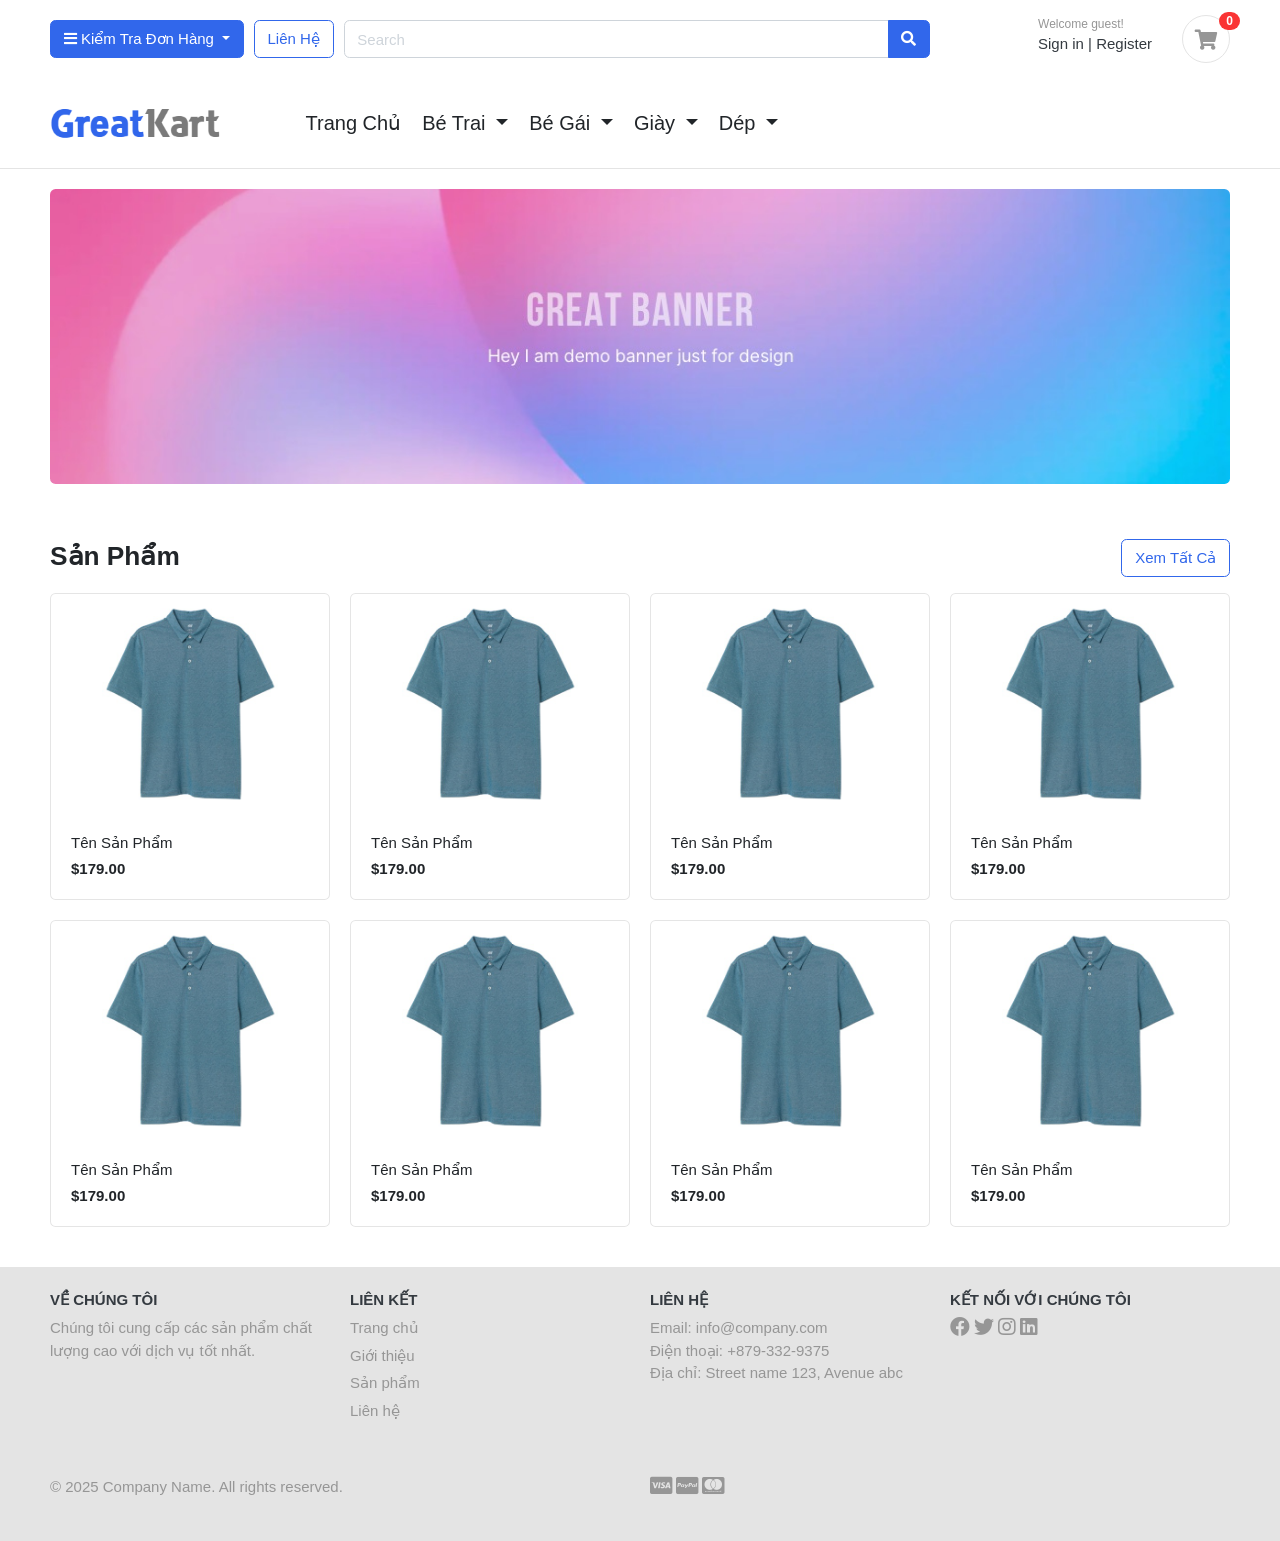
==== commit 2cc2524f: "Capnhat nav của mỗi trang index" ====
--- a/view-danh/index.html
+++ b/view-danh/index.html
@@ -4,7 +4,8 @@
 <meta charset="utf-8">
 <meta http-equiv="pragma" content="no-cache" />
 <meta http-equiv="cache-control" content="max-age=604800" />
-<meta name="viewport" content="width=device-width, initial-scale=1, shrink-to-fit=no">
+<meta name="viewport"
+	content="width=device-width, initial-scale=1, shrink-to-fit=no">
 
 <title>GreatKart | One of the Biggest Online Shopping Platform</title>
 
@@ -15,86 +16,47 @@
 
 <!-- Bootstrap4 files-->
 <script src="js/bootstrap.bundle.min.js" type="text/javascript"></script>
-<link href="css/bootstrap.css" rel="stylesheet" type="text/css"/>
+<link href="css/bootstrap.css" rel="stylesheet" type="text/css" />
 
 <!-- Font awesome 5 -->
-<link href="fonts/fontawesome/css/all.min.css" type="text/css" rel="stylesheet">
+<link href="fonts/fontawesome/css/all.min.css" type="text/css"
+	rel="stylesheet">
 
 <!-- custom style -->
-<link href="css/ui.css" rel="stylesheet" type="text/css"/>
-<link href="css/responsive.css" rel="stylesheet" media="only screen and (max-width: 1200px)" />
+<link href="css/ui.css" rel="stylesheet" type="text/css" />
+<link href="css/responsive.css" rel="stylesheet"
+	media="only screen and (max-width: 1200px)" />
 
 <!-- custom javascript -->
 <script src="js/script.js" type="text/javascript"></script>
 
 <script type="text/javascript">
-/// some script
-
-// jquery ready start
-$(document).ready(function() {
-	// jQuery code
-
-}); 
-// jquery end
+	/// some script
+
+	// jquery ready start
+	$(document).ready(function() {
+		// jQuery code
+
+	});
+	// jquery end
 </script>
-
 </head>
 <body>
-
-
-<header class="section-header">
-<nav class="navbar p-md-0 navbar-expand-sm navbar-light border-bottom">
-<div class="container">
-  <button class="navbar-toggler" type="button" data-toggle="collapse" data-target="#navbarTop4" aria-controls="navbarNav" aria-expanded="false" aria-label="Toggle navigation">
-    <span class="navbar-toggler-icon"></span>
-  </button>
-  <div class="collapse navbar-collapse" id="navbarTop4">
-    <ul class="navbar-nav mr-auto">
-    	<li class="nav-item dropdown">
-		 	<a href="#" class="nav-link">   English </a>
-		    
-		</li>
-		<li class="nav-item dropdown">
-			<a href="#" class="nav-link"> USD </a>
-		</li>
-    </ul>
-    <ul class="navbar-nav">
-		<li><a href="#" class="nav-link"> <i class="fa fa-envelope"></i> Email </a></li>
-		<li><a href="#" class="nav-link"> <i class="fa fa-phone"></i> Call us </a></li>
-	</ul> <!-- list-inline //  -->
-  </div> <!-- navbar-collapse .// -->
-</div> <!-- container //  -->
-</nav>
-
-<section class="header-main border-bottom">
+<section class="header-main ">
 	<div class="container">
 <div class="row align-items-center">
-	<div class="col-lg-2 col-md-3 col-6">
-		<a href="./" class="brand-wrap">
-			<img class="logo" src="./images/logo.png">
-		</a> <!-- brand-wrap.// -->
-	</div>
 	<div class="col-lg col-sm col-md col-6 flex-grow-0">
 		<div class="category-wrap dropdown d-inline-block float-right">
-			<button type="button" class="btn btn-primary dropdown-toggle" data-toggle="dropdown"> 
-				<i class="fa fa-bars"></i> All category 
+			<button type="button" class="btn btn-primary dropdown-toggle" data-toggle="dropdown">
+				<i class="fa fa-bars"></i> Kiểm Tra Đơn Hàng
 			</button>
-			<div class="dropdown-menu">
-				<a class="dropdown-item" href="#">Machinery / Mechanical Parts / Tools </a>
-				<a class="dropdown-item" href="#">Consumer Electronics / Home Appliances </a>
-				<a class="dropdown-item" href="#">Auto / Transportation</a>
-				<a class="dropdown-item" href="#">Apparel / Textiles / Timepieces </a>
-				<a class="dropdown-item" href="#">Home & Garden / Construction / Lights </a>
-				<a class="dropdown-item" href="#">Beauty & Personal Care / Health </a> 
-			</div>
 		</div>  <!-- category-wrap.// -->
 	</div> <!-- col.// -->
-	<a href="./store.html" class="btn btn-outline-primary">Store</a>
+	<a href="./store.html" class="btn btn-outline-primary">Liên Hệ</a>
 	<div class="col-lg  col-md-6 col-sm-12 col">
 		<form action="#" class="search">
 			<div class="input-group w-100">
 			    <input type="text" class="form-control" style="width:60%;" placeholder="Search">
-			    
 			    <div class="input-group-append">
 			      <button class="btn btn-primary" type="submit">
 			        <i class="fa fa-search"></i>
@@ -122,164 +84,293 @@
 	</div> <!-- container.// -->
 </section> <!-- header-main .// -->
 
-
-
-
-</header> <!-- section-header.// -->
-
-
-<!-- ========================= SECTION MAIN ========================= -->
-<section class="section-intro padding-y-sm">
-<div class="container">
-
-<div class="intro-banner-wrap">
-	<img src="images/banners/1.jpg" class="img-fluid rounded">
-</div>
-
-</div> <!-- container //  -->
-</section>
-<!-- ========================= SECTION MAIN END// ========================= -->
-
-<!-- ========================= SECTION  ========================= -->
-<section class="section-name padding-y-sm">
-<div class="container">
-
-<header class="section-heading">
-	<a href="./store.html" class="btn btn-outline-primary float-right">Xem Tất Cả</a>
-	<h3 class="section-title">Sản Phẩm</h3>
-</header><!-- sect-heading -->
-
-	
-<div class="row">
-	<div class="col-md-3">
-		<div class="card card-product-grid">
-			<a href="./product-detail.html" class="img-wrap"> <img src="images/items/1.jpg"> </a>
-			<figcaption class="info-wrap">
-				<a href="./product-detail.html" class="title">Tên Sản Phẩm</a>
-				<div class="price mt-1">$179.00</div> <!-- price-wrap.// -->
-			</figcaption>
+	<!-- section-header.// -->
+	<header class="section-header">
+		<section class="header-main border-bottom">
+			<div class="container">
+				<div class="row align-items-center">
+					<div class="col-lg-2 col-md-3 col-6">
+						<a href="./" class="brand-wrap"> <img class="logo"
+							src="./images/logo.png">
+						</a>
+						<!-- brand-wrap.// -->
+					</div>
+					<div class="col-lg col-sm col-md col-6 flex-grow-0"></div>
+					<!-- col.// -->
+
+					<div class="col-lg  col-md-6 col-sm-12 col">
+						<nav class="navbar navbar-expand-lg navbar-light bg-while">
+							<div class="container">
+								<!-- Nút Toggle cho Mobile -->
+								<button class="navbar-toggler" type="button"
+									data-toggle="collapse" data-target="#navbarNav"
+									aria-controls="navbarNav" aria-expanded="false"
+									aria-label="Toggle navigation">
+									<span class="navbar-toggler-icon"></span>
+								</button>
+
+								<!-- Nội dung Navbar -->
+								<div class=" " id="navbarNav">
+									<ul class="navbar-nav mx-auto">
+										<li class="nav-item dropdown"><a
+											class="nav-link text-dark" href="#" id="boyDropdown"
+											role="button" data-toggle="dropdown" aria-haspopup="true"
+											aria-expanded="false" style="font-size: 20px;" >  Trang Chủ </a></li>
+
+										<!-- Bé Trai -->
+										<li class="nav-item dropdown"><a
+											class="nav-link  dropdown-toggle text-dark" href="#"
+											id="boyDropdown" role="button" data-toggle="dropdown"
+											aria-haspopup="true" aria-expanded="false" style="font-size: 20px;"> Bé Trai </a>
+											<div class="dropdown-menu" aria-labelledby="boyDropdown">
+												<a class="dropdown-item" href="#">Giày dép</a> <a
+													class="dropdown-item" href="#">Áo</a> <a
+													class="dropdown-item" href="#">Quần</a>
+											</div></li>
+
+										<!-- Bé Gái -->
+										<li class="nav-item dropdown"><a
+											class="nav-link dropdown-toggle text-dark" href="#"
+											id="girlDropdown" role="button" data-toggle="dropdown"
+											aria-haspopup="true" aria-expanded="false" style="font-size: 20px;"> Bé Gái </a>
+											<div class="dropdown-menu" aria-labelledby="girlDropdown">
+												<a class="dropdown-item" href="#">Giày dép</a> <a
+													class="dropdown-item" href="#">Áo</a> <a
+													class="dropdown-item" href="#">Quần</a>
+											</div></li>
+										<li class="nav-item dropdown"><a
+											class="nav-link dropdown-toggle text-dark" href="#"
+											id="boyDropdown" role="button" data-toggle="dropdown"
+											aria-haspopup="true" aria-expanded="false" style="font-size: 20px;"> Giày </a>
+											<div class="dropdown-menu" aria-labelledby="boyDropdown">
+												<a class="dropdown-item" href="#">Giày dép</a> <a
+													class="dropdown-item" href="#">Áo</a> <a
+													class="dropdown-item" href="#">Quần</a>
+											</div></li>
+										<li class="nav-item dropdown"><a
+											class="nav-link dropdown-toggle text-dark" href="#"
+											id="boyDropdown" role="button" data-toggle="dropdown"
+											aria-haspopup="true" aria-expanded="false" style="font-size: 20px;"> Dép </a>
+											<div class="dropdown-menu" aria-labelledby="boyDropdown">
+												<a class="dropdown-item" href="#">Giày dép</a> <a
+													class="dropdown-item" href="#">Áo</a> <a
+													class="dropdown-item" href="#">Quần</a>
+											</div></li>
+										
+									</ul>
+
+								</div>
+								
+							</div>
+							<!-- col.// -->
+					</div>
+					</nav>
+				</div>
+				<!-- col.// -->
+				
+				<!-- col.// -->
+			</div>
+			<!-- row.// -->
+			</div>
+			<!-- container.// -->
+		</section>
+		<!-- header-main .// -->
+	</header>
+	<!-- section-header.// -->
+
+	<!-- ========================= SECTION MAIN ========================= -->
+	<section class="section-intro padding-y-sm">
+		<div class="container">
+
+			<div class="intro-banner-wrap">
+				<img src="images/banners/1.jpg" class="img-fluid rounded">
+			</div>
+
 		</div>
-	</div> <!-- col.// -->
-	<div class="col-md-3">
-		<div class="card card-product-grid">
-			<a href="./product-detail.html" class="img-wrap"> <img src="images/items/1.jpg"> </a>
-			<figcaption class="info-wrap">
-				<a href="./product-detail.html" class="title">Tên Sản Phẩm</a>
-				<div class="price mt-1">$179.00</div> <!-- price-wrap.// -->
-			</figcaption>
+		<!-- container //  -->
+	</section>
+
+
+	<!-- ========================= SECTION MAIN END// ========================= -->
+
+	<!-- ========================= SECTION  ========================= -->
+	<section class="section-name padding-y-sm">
+		<div class="container">
+
+			<header class="section-heading">
+				<a href="./store.html" class="btn btn-outline-primary float-right">Xem
+					Tất Cả</a>
+				<h3 class="section-title">Sản Phẩm</h3>
+			</header>
+			<!-- sect-heading -->
+
+
+			<div class="row">
+				<div class="col-md-3">
+					<div class="card card-product-grid">
+						<a href="./product-detail.html" class="img-wrap"> <img
+							src="images/items/1.jpg">
+						</a>
+						<figcaption class="info-wrap">
+							<a href="./product-detail.html" class="title">Tên Sản Phẩm</a>
+							<div class="price mt-1">$179.00</div>
+							<!-- price-wrap.// -->
+						</figcaption>
+					</div>
+				</div>
+				<!-- col.// -->
+				<div class="col-md-3">
+					<div class="card card-product-grid">
+						<a href="./product-detail.html" class="img-wrap"> <img
+							src="images/items/1.jpg">
+						</a>
+						<figcaption class="info-wrap">
+							<a href="./product-detail.html" class="title">Tên Sản Phẩm</a>
+							<div class="price mt-1">$179.00</div>
+							<!-- price-wrap.// -->
+						</figcaption>
+					</div>
+				</div>
+				<!-- col.// -->
+				<div class="col-md-3">
+					<div class="card card-product-grid">
+						<a href="./product-detail.html" class="img-wrap"> <img
+							src="images/items/1.jpg">
+						</a>
+						<figcaption class="info-wrap">
+							<a href="./product-detail.html" class="title">Tên Sản Phẩm</a>
+							<div class="price mt-1">$179.00</div>
+							<!-- price-wrap.// -->
+						</figcaption>
+					</div>
+				</div>
+				<!-- col.// -->
+				<div class="col-md-3">
+					<div class="card card-product-grid">
+						<a href="./product-detail.html" class="img-wrap"> <img
+							src="images/items/1.jpg">
+						</a>
+						<figcaption class="info-wrap">
+							<a href="./product-detail.html" class="title">Tên Sản Phẩm</a>
+							<div class="price mt-1">$179.00</div>
+							<!-- price-wrap.// -->
+						</figcaption>
+					</div>
+				</div>
+				<!-- col.// -->
+				<div class="col-md-3">
+					<div class="card card-product-grid">
+						<a href="./product-detail.html" class="img-wrap"> <img
+							src="images/items/1.jpg">
+						</a>
+						<figcaption class="info-wrap">
+							<a href="./product-detail.html" class="title">Tên Sản Phẩm</a>
+							<div class="price mt-1">$179.00</div>
+							<!-- price-wrap.// -->
+						</figcaption>
+					</div>
+				</div>
+				<!-- col.// -->
+				<div class="col-md-3">
+					<div class="card card-product-grid">
+						<a href="./product-detail.html" class="img-wrap"> <img
+							src="images/items/1.jpg">
+						</a>
+						<figcaption class="info-wrap">
+							<a href="./product-detail.html" class="title">Tên Sản Phẩm</a>
+							<div class="price mt-1">$179.00</div>
+							<!-- price-wrap.// -->
+						</figcaption>
+					</div>
+				</div>
+				<!-- col.// -->
+				<div class="col-md-3">
+					<div class="card card-product-grid">
+						<a href="./product-detail.html" class="img-wrap"> <img
+							src="images/items/1.jpg">
+						</a>
+						<figcaption class="info-wrap">
+							<a href="./product-detail.html" class="title">Tên Sản Phẩm</a>
+							<div class="price mt-1">$179.00</div>
+							<!-- price-wrap.// -->
+						</figcaption>
+					</div>
+				</div>
+				<!-- col.// -->
+				<div class="col-md-3">
+					<div class="card card-product-grid">
+						<a href="./product-detail.html" class="img-wrap"> <img
+							src="images/items/1.jpg">
+						</a>
+						<figcaption class="info-wrap">
+							<a href="./product-detail.html" class="title">Tên Sản Phẩm</a>
+							<div class="price mt-1">$179.00</div>
+							<!-- price-wrap.// -->
+						</figcaption>
+					</div>
+				</div>
+				<!-- col.// -->
+			</div>
+			<!-- row.// -->
+
 		</div>
-	</div> <!-- col.// -->
-	<div class="col-md-3">
-		<div class="card card-product-grid">
-			<a href="./product-detail.html" class="img-wrap"> <img src="images/items/1.jpg"> </a>
-			<figcaption class="info-wrap">
-				<a href="./product-detail.html" class="title">Tên Sản Phẩm</a>
-				<div class="price mt-1">$179.00</div> <!-- price-wrap.// -->
-			</figcaption>
+		<!-- container // -->
+	</section>
+	<!-- ========================= SECTION  END// ========================= -->
+	<!-- ========================= FOOTER ========================= -->
+	<footer class="section-footer border-top bg-light py-4">
+		<div class="container">
+			<div class="row">
+				<!-- Cột giới thiệu -->
+				<div class="col-md-3">
+					<h6 class="text-uppercase">Về chúng tôi</h6>
+					<p class="text-muted">Chúng tôi cung cấp các sản phẩm chất
+						lượng cao với dịch vụ tốt nhất.</p>
+				</div>
+				<!-- Cột liên kết -->
+				<div class="col-md-3">
+					<h6 class="text-uppercase">Liên kết</h6>
+					<ul class="list-unstyled">
+						<li><a href="#" class="text-muted">Trang chủ</a></li>
+						<li><a href="#" class="text-muted">Giới thiệu</a></li>
+						<li><a href="#" class="text-muted">Sản phẩm</a></li>
+						<li><a href="#" class="text-muted">Liên hệ</a></li>
+					</ul>
+				</div>
+				<!-- Cột liên hệ -->
+				<div class="col-md-3">
+					<h6 class="text-uppercase">Liên hệ</h6>
+					<p class="text-muted">
+						Email: info@company.com <br> Điện thoại: +879-332-9375 <br>
+						Địa chỉ: Street name 123, Avenue abc
+					</p>
+				</div>
+				<!-- Cột mạng xã hội -->
+				<div class="col-md-3">
+					<h6 class="text-uppercase">Kết nối với chúng tôi</h6>
+					<a href="#" class="text-muted me-3"><i
+						class="fab fa-facebook fa-lg"></i></a> <a href="#"
+						class="text-muted me-3"><i class="fab fa-twitter fa-lg"></i></a> <a
+						href="#" class="text-muted me-3"><i
+						class="fab fa-instagram fa-lg"></i></a> <a href="#" class="text-muted"><i
+						class="fab fa-linkedin fa-lg"></i></a>
+				</div>
+			</div>
+
+			<section class="footer-bottom border-top row mt-4 pt-3">
+				<div class="col-md-6">
+					<p class="text-muted mb-0">&copy; 2025 Company Name. All rights
+						reserved.</p>
+				</div>
+				<div class="col-md-6 text-md-end text-muted">
+					<i class="fab fa-lg fa-cc-visa"></i> <i
+						class="fab fa-lg fa-cc-paypal"></i> <i
+						class="fab fa-lg fa-cc-mastercard"></i>
+				</div>
+			</section>
 		</div>
-	</div> <!-- col.// -->
-	<div class="col-md-3">
-		<div class="card card-product-grid">
-			<a href="./product-detail.html" class="img-wrap"> <img src="images/items/1.jpg"> </a>
-			<figcaption class="info-wrap">
-				<a href="./product-detail.html" class="title">Tên Sản Phẩm</a>
-				<div class="price mt-1">$179.00</div> <!-- price-wrap.// -->
-			</figcaption>
-		</div>
-	</div> <!-- col.// -->
-	<div class="col-md-3">
-		<div class="card card-product-grid">
-			<a href="./product-detail.html" class="img-wrap"> <img src="images/items/1.jpg"> </a>
-			<figcaption class="info-wrap">
-				<a href="./product-detail.html" class="title">Tên Sản Phẩm</a>
-				<div class="price mt-1">$179.00</div> <!-- price-wrap.// -->
-			</figcaption>
-		</div>
-	</div> <!-- col.// -->
-	<div class="col-md-3">
-		<div class="card card-product-grid">
-			<a href="./product-detail.html" class="img-wrap"> <img src="images/items/1.jpg"> </a>
-			<figcaption class="info-wrap">
-				<a href="./product-detail.html" class="title">Tên Sản Phẩm</a>
-				<div class="price mt-1">$179.00</div> <!-- price-wrap.// -->
-			</figcaption>
-		</div>
-	</div> <!-- col.// -->
-	<div class="col-md-3">
-		<div class="card card-product-grid">
-			<a href="./product-detail.html" class="img-wrap"> <img src="images/items/1.jpg"> </a>
-			<figcaption class="info-wrap">
-				<a href="./product-detail.html" class="title">Tên Sản Phẩm</a>
-				<div class="price mt-1">$179.00</div> <!-- price-wrap.// -->
-			</figcaption>
-		</div>
-	</div> <!-- col.// -->
-	<div class="col-md-3">
-		<div class="card card-product-grid">
-			<a href="./product-detail.html" class="img-wrap"> <img src="images/items/1.jpg"> </a>
-			<figcaption class="info-wrap">
-				<a href="./product-detail.html" class="title">Tên Sản Phẩm</a>
-				<div class="price mt-1">$179.00</div> <!-- price-wrap.// -->
-			</figcaption>
-		</div>
-	</div> <!-- col.// -->
-</div> <!-- row.// -->
-
-</div><!-- container // -->
-</section>
-<!-- ========================= SECTION  END// ========================= -->
-<!-- ========================= FOOTER ========================= -->
-	<footer class="section-footer border-top bg-light py-4">
-    <div class="container">
-        <div class="row">
-            <!-- Cột giới thiệu -->
-            <div class="col-md-3">
-                <h6 class="text-uppercase">Về chúng tôi</h6>
-                <p class="text-muted">Chúng tôi cung cấp các sản phẩm chất lượng cao với dịch vụ tốt nhất.</p>
-            </div>
-            <!-- Cột liên kết -->
-            <div class="col-md-3">
-                <h6 class="text-uppercase">Liên kết</h6>
-                <ul class="list-unstyled">
-                    <li><a href="#" class="text-muted">Trang chủ</a></li>
-                    <li><a href="#" class="text-muted">Giới thiệu</a></li>
-                    <li><a href="#" class="text-muted">Sản phẩm</a></li>
-                    <li><a href="#" class="text-muted">Liên hệ</a></li>
-                </ul>
-            </div>
-            <!-- Cột liên hệ -->
-            <div class="col-md-3">
-                <h6 class="text-uppercase">Liên hệ</h6>
-                <p class="text-muted">
-                    Email: info@company.com <br>
-                    Điện thoại: +879-332-9375 <br>
-                    Địa chỉ: Street name 123, Avenue abc
-                </p>
-            </div>
-            <!-- Cột mạng xã hội -->
-            <div class="col-md-3">
-                <h6 class="text-uppercase">Kết nối với chúng tôi</h6>
-                <a href="#" class="text-muted me-3"><i class="fab fa-facebook fa-lg"></i></a>
-                <a href="#" class="text-muted me-3"><i class="fab fa-twitter fa-lg"></i></a>
-                <a href="#" class="text-muted me-3"><i class="fab fa-instagram fa-lg"></i></a>
-                <a href="#" class="text-muted"><i class="fab fa-linkedin fa-lg"></i></a>
-            </div>
-        </div>
-
-        <section class="footer-bottom border-top row mt-4 pt-3">
-            <div class="col-md-6">
-                <p class="text-muted mb-0"> &copy; 2025 Company Name. All rights reserved. </p>
-            </div>
-            <div class="col-md-6 text-md-end text-muted">
-                <i class="fab fa-lg fa-cc-visa"></i>
-                <i class="fab fa-lg fa-cc-paypal"></i>
-                <i class="fab fa-lg fa-cc-mastercard"></i>
-            </div>
-        </section>
-    </div>
-</footer>
-
-<!-- ========================= FOOTER END // ========================= -->
-
+	</footer>
+
+	<!-- ========================= FOOTER END // ========================= -->
 </body>
 </html>
